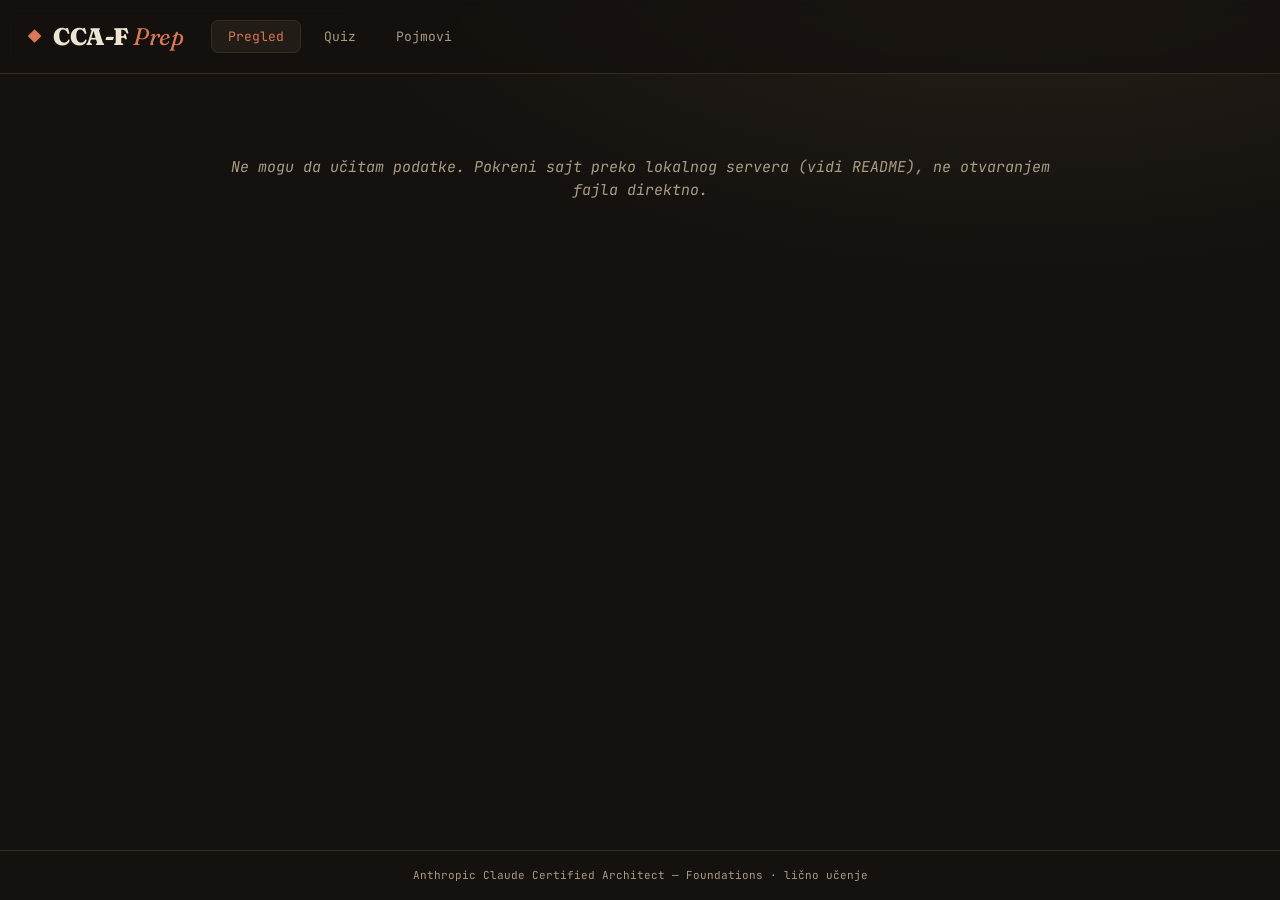
==== index.html @ e5ac7534 "init" ====
<!DOCTYPE html>
<html lang="sr">
<head>
  <meta charset="UTF-8" />
  <meta name="viewport" content="width=device-width, initial-scale=1.0" />
  <title>CCA-F Prep</title>
  <link rel="preconnect" href="https://fonts.googleapis.com" />
  <link rel="preconnect" href="https://fonts.gstatic.com" crossorigin />
  <link href="https://fonts.googleapis.com/css2?family=Fraunces:opsz,wght@9..144,400;9..144,600;9..144,900&family=JetBrains+Mono:wght@400;500;700&display=swap" rel="stylesheet" />
  <link rel="stylesheet" href="./style.css" />
</head>
<body>
  <header>
    <div class="brand">
      <span class="logo">◆</span>
      <h1>CCA-F&nbsp;<span class="sub">Prep</span></h1>
    </div>
    <nav id="tabs">
      <button data-view="overview" class="active">Pregled</button>
      <button data-view="quiz">Quiz</button>
      <button data-view="glossary">Pojmovi</button>
    </nav>
    <div class="stats" id="stats"></div>
  </header>

  <main id="app">
    <p class="loading">Učitavam podatke…</p>
  </main>

  <footer>
    <span>Anthropic Claude Certified Architect — Foundations · lično učenje</span>
  </footer>

  <script src="./app.js"></script>
</body>
</html>
---- style.css ----
:root {
  --bg: #14110e;
  --bg-soft: #1c1813;
  --panel: #211c16;
  --line: #352d22;
  --ink: #ede4d3;
  --ink-dim: #a89c86;
  --accent: #d97757;
  --accent-soft: #e09b80;
  --good: #7faa6e;
  --bad: #c8674f;
  --warn: #cdaa5b;
  --mono: "JetBrains Mono", monospace;
  --display: "Fraunces", Georgia, serif;
}

* { box-sizing: border-box; margin: 0; padding: 0; }

body {
  background:
    radial-gradient(1200px 600px at 80% -10%, #2a221a 0%, transparent 60%),
    var(--bg);
  color: var(--ink);
  font-family: var(--mono);
  font-size: 15px;
  line-height: 1.55;
  min-height: 100vh;
  display: flex;
  flex-direction: column;
}

header {
  border-bottom: 1px solid var(--line);
  padding: 18px 28px;
  display: flex;
  align-items: center;
  gap: 28px;
  flex-wrap: wrap;
  background: rgba(20, 17, 14, 0.7);
  backdrop-filter: blur(8px);
  position: sticky;
  top: 0;
  z-index: 10;
}

.brand { display: flex; align-items: center; gap: 12px; }
.logo { color: var(--accent); font-size: 22px; }
h1 { font-family: var(--display); font-weight: 900; font-size: 24px; letter-spacing: -0.5px; }
h1 .sub { color: var(--accent); font-weight: 400; font-style: italic; }

nav { display: flex; gap: 6px; }
nav button {
  background: transparent;
  border: 1px solid transparent;
  color: var(--ink-dim);
  font-family: var(--mono);
  font-size: 13px;
  padding: 7px 16px;
  border-radius: 7px;
  cursor: pointer;
  transition: all 0.15s;
}
nav button:hover { color: var(--ink); background: var(--bg-soft); }
nav button.active { color: var(--accent); border-color: var(--line); background: var(--panel); }

.stats { margin-left: auto; font-size: 12px; color: var(--ink-dim); display: flex; gap: 16px; }
.stats b { color: var(--ink); }
.stats .ok b { color: var(--good); }
.stats .no b { color: var(--bad); }

main { flex: 1; padding: 32px 28px 64px; max-width: 920px; width: 100%; margin: 0 auto; }
.loading { color: var(--ink-dim); }

/* search */
.toolbar { display: flex; gap: 12px; margin-bottom: 24px; flex-wrap: wrap; }
.toolbar input, .toolbar select {
  background: var(--panel);
  border: 1px solid var(--line);
  color: var(--ink);
  font-family: var(--mono);
  font-size: 14px;
  padding: 10px 14px;
  border-radius: 8px;
}
.toolbar input { flex: 1; min-width: 220px; }
.toolbar input:focus, .toolbar select:focus { outline: none; border-color: var(--accent); }

/* question card */
.card {
  background: var(--panel);
  border: 1px solid var(--line);
  border-radius: 12px;
  padding: 22px 24px;
  margin-bottom: 18px;
}
.card .meta {
  display: flex; gap: 10px; align-items: center;
  font-size: 11px; color: var(--ink-dim); margin-bottom: 12px;
  text-transform: uppercase; letter-spacing: 0.6px;
}
.pill { padding: 2px 9px; border: 1px solid var(--line); border-radius: 20px; }
.pill.ok { color: var(--good); border-color: var(--good); }
.pill.no { color: var(--bad); border-color: var(--bad); }
.pill.un { color: var(--warn); border-color: var(--warn); }

.card .q { font-size: 16px; margin-bottom: 16px; line-height: 1.6; }
.opt {
  border: 1px solid var(--line);
  border-radius: 8px;
  padding: 10px 14px;
  margin-bottom: 8px;
  cursor: pointer;
  transition: all 0.12s;
  display: flex; gap: 12px;
}
.opt:hover { border-color: var(--accent-soft); }
.opt .key { color: var(--accent); font-weight: 700; }
.opt.correct { border-color: var(--good); background: rgba(127, 170, 110, 0.08); }
.opt.wrong { border-color: var(--bad); background: rgba(200, 103, 79, 0.08); }
.opt.picked { box-shadow: inset 0 0 0 1px var(--ink-dim); }

.explain {
  margin-top: 14px; padding-top: 14px; border-top: 1px dashed var(--line);
  font-size: 14px; color: var(--ink-dim);
}
.explain h4 { color: var(--accent); font-size: 12px; text-transform: uppercase; letter-spacing: 0.6px; margin-bottom: 6px; }
.explain .sr { color: var(--ink); margin-top: 10px; border-left: 2px solid var(--accent); padding-left: 12px; }
.refs { margin-top: 12px; display: flex; gap: 6px; flex-wrap: wrap; }
.ref { font-size: 11px; background: var(--bg-soft); border: 1px solid var(--line); padding: 3px 9px; border-radius: 6px; color: var(--accent-soft); cursor: pointer; }

/* quiz */
.quiz-setup { text-align: center; padding: 40px 0; }
.quiz-setup h2 { font-family: var(--display); font-size: 30px; margin-bottom: 8px; }
.quiz-setup p { color: var(--ink-dim); margin-bottom: 24px; }
.quiz-opts { display: flex; gap: 12px; justify-content: center; flex-wrap: wrap; margin-bottom: 28px; }
.quiz-opts button, .btn {
  background: var(--panel); border: 1px solid var(--line); color: var(--ink);
  font-family: var(--mono); padding: 12px 20px; border-radius: 8px; cursor: pointer; font-size: 14px;
  transition: all 0.15s;
}
.quiz-opts button:hover, .btn:hover { border-color: var(--accent); color: var(--accent); }
.btn-primary { background: var(--accent); color: var(--bg); border-color: var(--accent); font-weight: 700; }
.btn-primary:hover { background: var(--accent-soft); color: var(--bg); }
.progress { font-size: 12px; color: var(--ink-dim); margin-bottom: 16px; }
.reveal-btn { margin-top: 14px; }

/* glossary */
.gloss-item { background: var(--panel); border: 1px solid var(--line); border-radius: 10px; padding: 16px 20px; margin-bottom: 12px; }
.gloss-item h3 { font-family: var(--mono); color: var(--accent); font-size: 15px; margin-bottom: 8px; }
.gloss-item .en { color: var(--ink); margin-bottom: 6px; }
.gloss-item .sr { color: var(--ink-dim); font-size: 13px; border-left: 2px solid var(--line); padding-left: 10px; }
.gloss-item .seen { margin-top: 10px; font-size: 11px; color: var(--ink-dim); }

.empty { color: var(--ink-dim); text-align: center; padding: 50px 0; font-style: italic; }

footer { border-top: 1px solid var(--line); padding: 16px 28px; font-size: 11px; color: var(--ink-dim); text-align: center; }

@media (max-width: 600px) {
  header { padding: 14px 16px; gap: 14px; }
  .stats { width: 100%; margin-left: 0; }
  main { padding: 20px 16px 48px; }
}
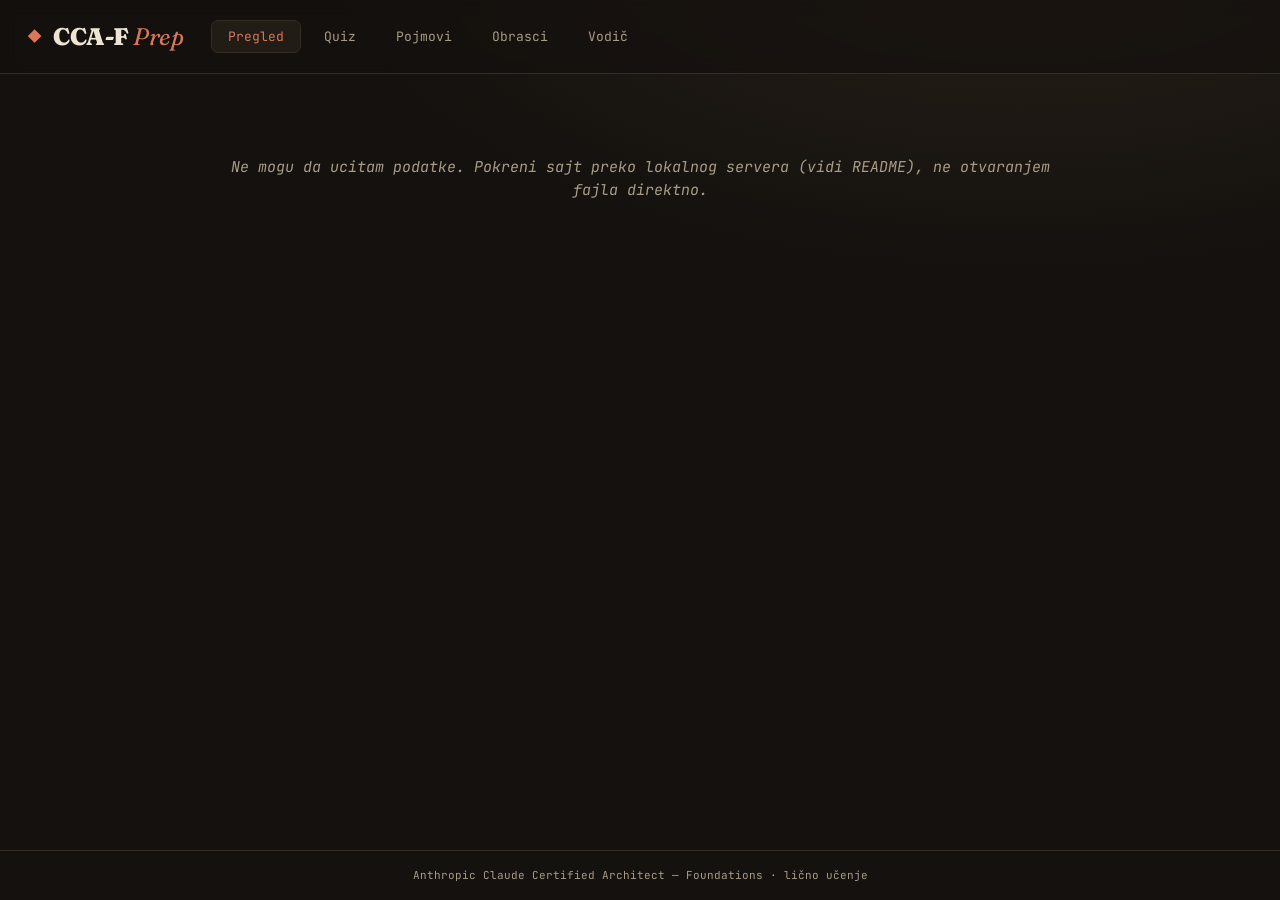
==== commit 44039723: "Add bilingual exam guide page + Domain 1 question bank & patterns Domain 1 prep content (from tutori" ====
--- a/index.html
+++ b/index.html
@@ -19,6 +19,8 @@
       <button data-view="overview" class="active">Pregled</button>
       <button data-view="quiz">Quiz</button>
       <button data-view="glossary">Pojmovi</button>
+      <button data-view="patterns">Obrasci</button>
+      <button data-view="guide">Vodič</button>
     </nav>
     <div class="stats" id="stats"></div>
   </header>
--- a/style.css
+++ b/style.css
@@ -160,3 +160,107 @@
   .stats { width: 100%; margin-left: 0; }
   main { padding: 20px 16px 48px; }
 }
+
+/* per-option explanations */
+.exp-opt { display: flex; gap: 10px; padding: 8px 12px; border-radius: 7px; margin-bottom: 6px; font-size: 13.5px; }
+.exp-opt.good { background: rgba(127, 170, 110, 0.10); border: 1px solid rgba(127,170,110,0.3); }
+.exp-opt.bad { background: rgba(200, 103, 79, 0.07); border: 1px solid var(--line); }
+.exp-key { font-weight: 700; }
+.exp-opt.good .exp-key { color: var(--good); }
+.exp-opt.bad .exp-key { color: var(--bad); }
+.refs-label { font-size: 11px; color: var(--ink-dim); text-transform: uppercase; letter-spacing: 0.5px; }
+.ref.pat { color: var(--warn); border-color: var(--warn); }
+.dim { color: var(--ink-dim); font-size: 11px; }
+
+/* patterns */
+.gloss-item.pattern { border-left: 3px solid var(--warn); }
+.gloss-item.pattern h3 { color: var(--warn); }
+.sr-main { color: var(--ink); margin-bottom: 8px; line-height: 1.6; }
+.en.dim2 { color: var(--ink-dim); font-size: 12.5px; font-style: italic; border-left: 2px solid var(--line); padding-left: 10px; }
+
+/* ---- guide ---- */
+.pill.warn { color: var(--warn); border-color: var(--warn); }
+
+.guide-lang {
+  position: sticky; top: 78px; z-index: 5;
+  display: flex; align-items: center; gap: 8px;
+  background: rgba(20, 17, 14, 0.85); backdrop-filter: blur(8px);
+  padding: 8px 0 12px; margin-bottom: 12px; border-bottom: 1px solid var(--line);
+}
+.guide-lang button {
+  background: var(--panel); border: 1px solid var(--line); color: var(--ink-dim);
+  font-family: var(--mono); font-size: 12px; padding: 5px 14px; border-radius: 7px; cursor: pointer; transition: all .15s;
+}
+.guide-lang button:hover { color: var(--ink); }
+.guide-lang button.active { color: var(--accent); border-color: var(--accent); background: var(--bg-soft); }
+
+.guide-meta { border: 1px solid var(--line); border-radius: 12px; padding: 20px 22px; margin-bottom: 22px; background: var(--panel); }
+.guide-title { font-family: var(--display); font-size: 22px; font-weight: 900; line-height: 1.3; }
+.guide-sub { color: var(--ink-dim); font-size: 13px; margin-top: 2px; }
+.guide-badges { display: flex; gap: 8px; flex-wrap: wrap; margin-top: 14px; }
+.pill.link { color: var(--accent-soft); border-color: var(--line); text-decoration: none; }
+.pill.link:hover { border-color: var(--accent); color: var(--accent); }
+.guide-note { margin-top: 14px; font-size: 12.5px; }
+
+.guide-section { margin-bottom: 34px; }
+.guide-section > h2 { font-family: var(--display); font-size: 22px; font-weight: 600; margin-bottom: 14px; padding-bottom: 8px; border-bottom: 1px solid var(--line); }
+.guide-section .dim { font-family: var(--mono); font-weight: 400; }
+.guide-h3 { color: var(--accent); font-size: 13px; text-transform: uppercase; letter-spacing: .6px; margin: 18px 0 8px; }
+.guide-section h2.domain-head { color: var(--accent); }
+
+.guide-p { margin-bottom: 12px; line-height: 1.6; }
+.g-en { display: block; color: var(--ink); }
+.g-sr { display: block; color: var(--ink-dim); border-left: 2px solid var(--line); padding-left: 10px; margin-top: 4px; font-size: 13.5px; }
+.guide-lang ~ * .g-sr:only-child, .g-sr:only-child { border-left: none; padding-left: 0; color: var(--ink); font-size: inherit; margin-top: 0; }
+
+.guide-list, .guide-olist { margin: 0 0 12px 0; padding-left: 20px; }
+.guide-list li, .guide-olist li { margin-bottom: 10px; line-height: 1.55; }
+.guide-list { list-style: none; padding-left: 0; }
+.guide-list > li { position: relative; padding-left: 18px; }
+.guide-list > li::before { content: "▹"; color: var(--accent); position: absolute; left: 0; top: 0; }
+.scope-out > li::before { content: "✕"; color: var(--bad); }
+
+/* domain weights */
+.domain-weights { display: flex; flex-direction: column; gap: 10px; }
+.dw-row { display: grid; grid-template-columns: 34px 1fr 140px 42px; align-items: center; gap: 12px; }
+.dw-n { color: var(--accent); font-weight: 700; }
+.dw-name { font-size: 13.5px; }
+.dw-name .g-sr { font-size: 12px; }
+.dw-bar { background: var(--bg-soft); border: 1px solid var(--line); border-radius: 20px; height: 12px; overflow: hidden; }
+.dw-fill { display: block; height: 100%; background: linear-gradient(90deg, var(--accent), var(--accent-soft)); }
+.dw-pct { text-align: right; color: var(--ink-dim); font-size: 13px; }
+
+/* scenarios */
+.scenario { border: 1px solid var(--line); border-radius: 10px; padding: 14px 18px; margin-bottom: 12px; background: var(--panel); }
+.scenario-h { display: flex; align-items: center; gap: 10px; font-weight: 600; margin-bottom: 8px; flex-wrap: wrap; }
+.scenario-dom { margin-top: 8px; font-size: 12px; color: var(--ink-dim); }
+
+/* task statements */
+.task { border: 1px solid var(--line); border-left: 3px solid var(--warn); border-radius: 10px; padding: 14px 18px; margin-bottom: 14px; background: var(--panel); }
+.task-h { display: flex; align-items: center; gap: 10px; font-weight: 600; margin-bottom: 12px; flex-wrap: wrap; }
+.task-block { margin-bottom: 10px; }
+.kn-h, .sk-h { font-size: 11px; text-transform: uppercase; letter-spacing: .6px; margin-bottom: 6px; }
+.kn-h { color: var(--accent-soft); }
+.sk-h { color: var(--good); }
+
+/* sample questions */
+.sample-q { border: 1px solid var(--line); border-radius: 12px; padding: 18px 20px; margin-bottom: 16px; background: var(--panel); }
+.sample-reveal { margin-top: 12px; }
+.sample-reveal summary { cursor: pointer; color: var(--accent); font-size: 13px; padding: 6px 0; }
+.sample-reveal summary:hover { color: var(--accent-soft); }
+.sample-ans { margin: 10px 0; color: var(--good); }
+
+/* exercises */
+.exercise { border: 1px solid var(--line); border-radius: 10px; padding: 14px 18px; margin-bottom: 14px; background: var(--panel); }
+.ex-obj { margin-bottom: 10px; }
+.ex-dom { margin-top: 6px; font-size: 12px; color: var(--ink-dim); }
+
+/* appendix */
+.appendix-grid { display: flex; flex-direction: column; gap: 8px; margin-bottom: 12px; }
+.appendix-item { border: 1px solid var(--line); border-radius: 8px; padding: 10px 14px; background: var(--bg-soft); font-size: 13.5px; }
+.ai-name { display: block; color: var(--accent); font-weight: 700; margin-bottom: 4px; }
+
+@media (max-width: 600px) {
+  .guide-lang { top: 64px; }
+  .dw-row { grid-template-columns: 28px 1fr 70px 38px; gap: 8px; }
+}
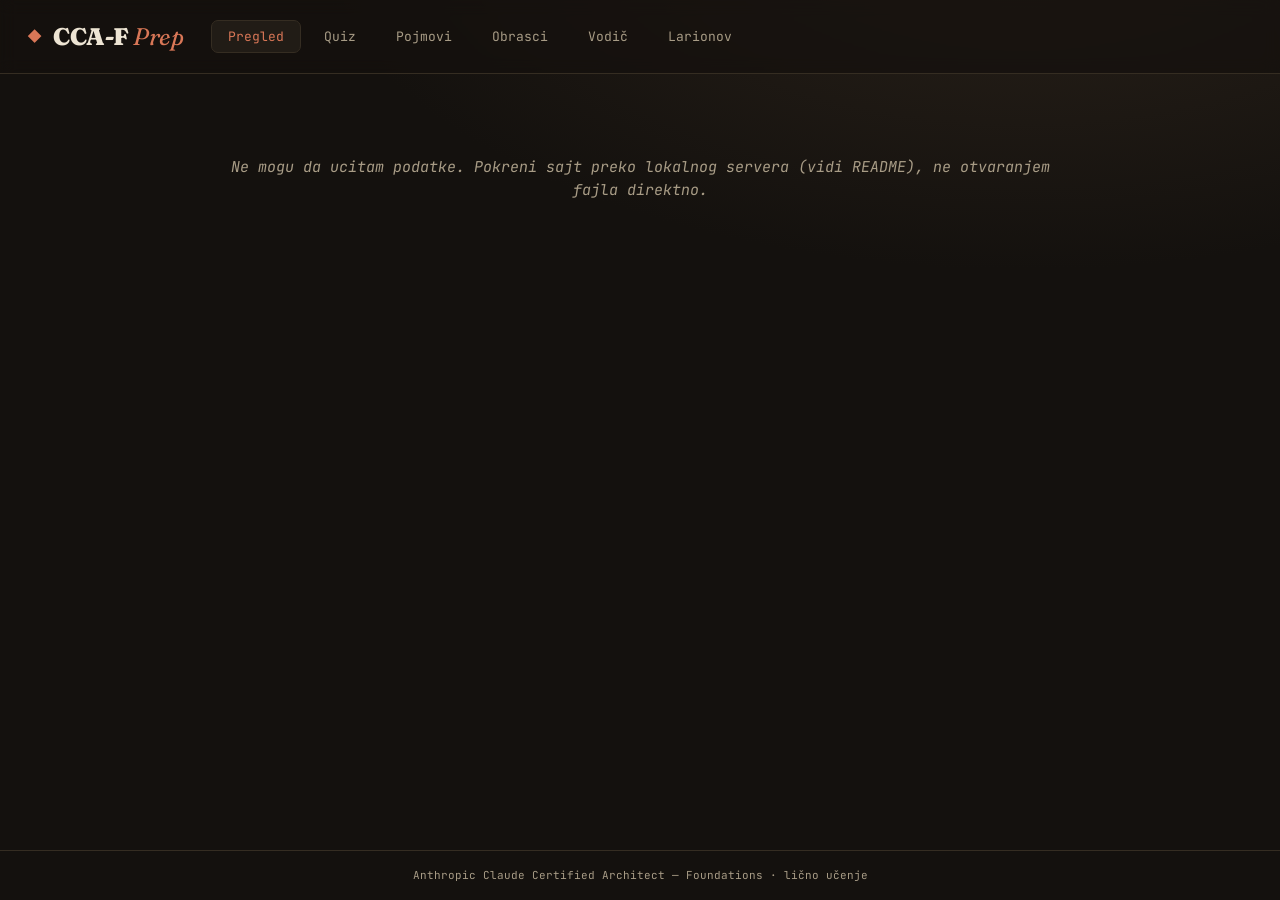
==== commit 84115379: "Larionov vodič: srpski prevod + dvojezična stranica (hover→EN) Dodat treći resurs (paullarionov/clau" ====
--- a/index.html
+++ b/index.html
@@ -21,6 +21,7 @@
       <button data-view="glossary">Pojmovi</button>
       <button data-view="patterns">Obrasci</button>
       <button data-view="guide">Vodič</button>
+      <button data-view="larionov">Larionov</button>
     </nav>
     <div class="stats" id="stats"></div>
   </header>
--- a/style.css
+++ b/style.css
@@ -264,3 +264,35 @@
   .guide-lang { top: 64px; }
   .dw-row { grid-template-columns: 28px 1fr 70px 38px; gap: 8px; }
 }
+
+/* ---- larionov guide (hover -> EN) ---- */
+.lr-body { position: relative; }
+.lr-h1 { font-family: var(--display); font-size: 26px; font-weight: 900; color: var(--accent); margin: 40px 0 14px; padding-bottom: 10px; border-bottom: 2px solid var(--accent); }
+.lr-body > .lr-h1:first-child { margin-top: 8px; }
+.lr-h2 { font-family: var(--display); font-size: 21px; font-weight: 600; margin: 30px 0 12px; padding-bottom: 8px; border-bottom: 1px solid var(--line); }
+.lr-h4 { font-size: 14px; font-weight: 600; color: var(--ink); margin: 14px 0 6px; }
+.lr-body .guide-h3 { margin-top: 20px; }
+.lr-quote { border-left: 3px solid var(--accent); padding: 6px 14px; margin: 0 0 12px; color: var(--ink-dim); font-size: 13.5px; background: var(--bg-soft); border-radius: 0 8px 8px 0; }
+.lr-quote a { color: var(--accent-soft); }
+
+.lr-code { background: var(--bg-soft); border: 1px solid var(--line); border-radius: 8px; padding: 12px 14px; margin: 0 0 14px; overflow-x: auto; }
+.lr-code code { font-family: var(--mono); font-size: 12.5px; line-height: 1.5; color: var(--ink); white-space: pre; }
+
+.lr-table-wrap { overflow-x: auto; margin: 0 0 14px; }
+.lr-table { border-collapse: collapse; width: 100%; font-size: 13px; }
+.lr-table th, .lr-table td { border: 1px solid var(--line); padding: 7px 10px; text-align: left; vertical-align: top; }
+.lr-table th { background: var(--bg-soft); color: var(--accent); font-weight: 600; }
+
+/* hover tooltip: any element carrying data-en reveals the English original */
+[data-en] { position: relative; cursor: help; }
+[data-en]:hover { background: rgba(214, 158, 95, 0.07); }
+[data-en]:hover::after {
+  content: attr(data-en);
+  position: absolute; left: 0; top: 100%; z-index: 30;
+  margin-top: 4px; max-width: min(620px, 92vw); width: max-content;
+  background: var(--panel); color: var(--ink); border: 1px solid var(--accent);
+  border-radius: 8px; padding: 9px 12px; box-shadow: 0 8px 28px rgba(0,0,0,.45);
+  font-family: var(--display); font-size: 13px; font-weight: 400; line-height: 1.5;
+  white-space: normal; text-transform: none; letter-spacing: normal; pointer-events: none;
+}
+.lr-table [data-en]:hover::after { font-size: 12px; max-width: min(420px, 80vw); }
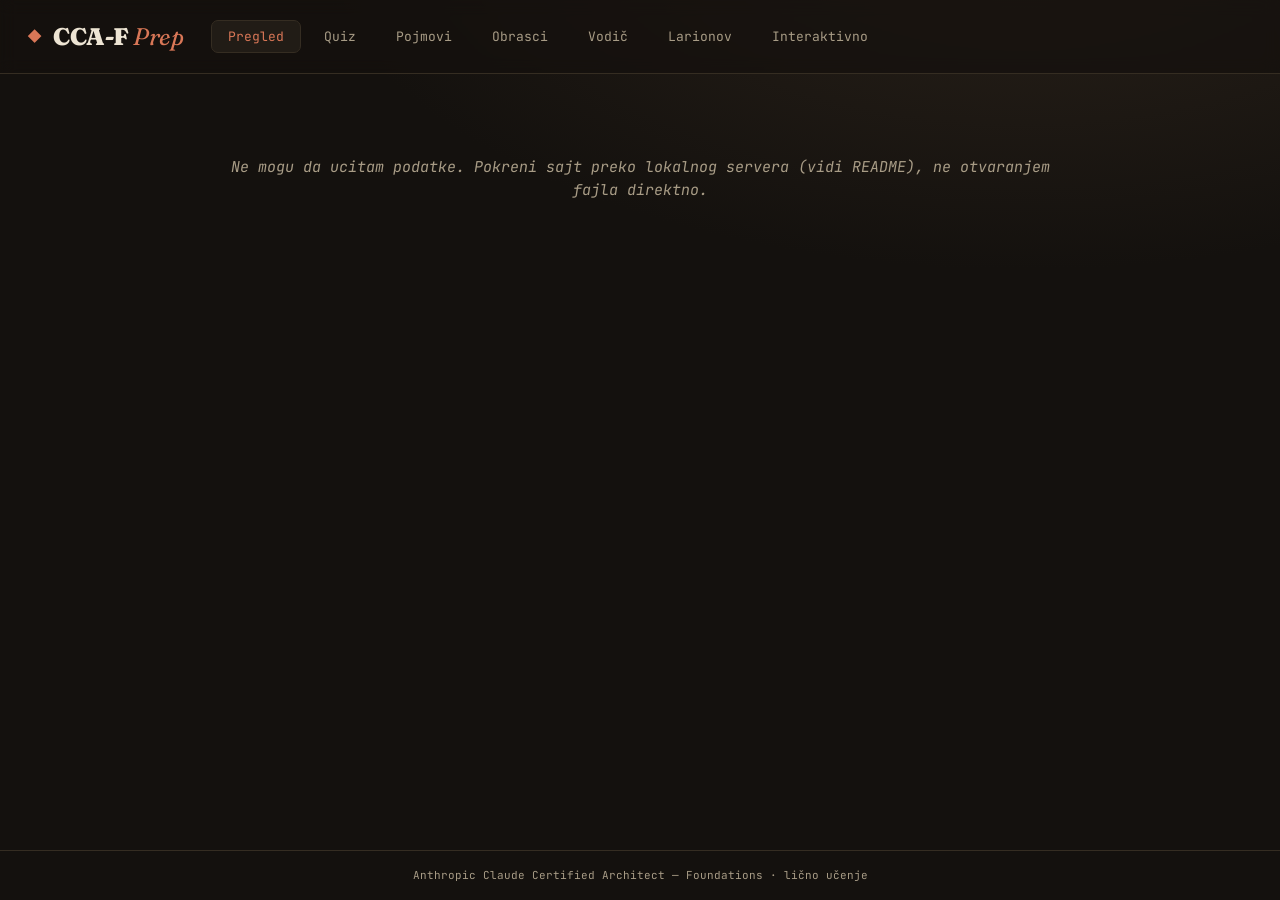
==== commit 542dcda9: "Interaktivno tab: 8 self-contained Claude/LLM HTML alata u iframe galeriji Grupisano po domenima (Os" ====
--- a/index.html
+++ b/index.html
@@ -22,6 +22,7 @@
       <button data-view="patterns">Obrasci</button>
       <button data-view="guide">Vodič</button>
       <button data-view="larionov">Larionov</button>
+      <button data-view="interactive">Interaktivno</button>
     </nav>
     <div class="stats" id="stats"></div>
   </header>
--- a/style.css
+++ b/style.css
@@ -283,11 +283,11 @@
 .lr-table th, .lr-table td { border: 1px solid var(--line); padding: 7px 10px; text-align: left; vertical-align: top; }
 .lr-table th { background: var(--bg-soft); color: var(--accent); font-weight: 600; }
 
-/* hover tooltip: any element carrying data-en reveals the English original */
-[data-en] { position: relative; cursor: help; }
-[data-en]:hover { background: rgba(214, 158, 95, 0.07); }
-[data-en]:hover::after {
-  content: attr(data-en);
+/* hover tooltip: any element carrying data-alt reveals the other-language original */
+[data-alt] { position: relative; cursor: help; }
+[data-alt]:hover { background: rgba(214, 158, 95, 0.07); }
+[data-alt]:hover::after {
+  content: attr(data-alt);
   position: absolute; left: 0; top: 100%; z-index: 30;
   margin-top: 4px; max-width: min(620px, 92vw); width: max-content;
   background: var(--panel); color: var(--ink); border: 1px solid var(--accent);
@@ -295,4 +295,41 @@
   font-family: var(--display); font-size: 13px; font-weight: 400; line-height: 1.5;
   white-space: normal; text-transform: none; letter-spacing: normal; pointer-events: none;
 }
-.lr-table [data-en]:hover::after { font-size: 12px; max-width: min(420px, 80vw); }
+.lr-table [data-alt]:hover::after { font-size: 12px; max-width: min(420px, 80vw); }
+
+/* glossary auto-links inside the Larionov text + hover container */
+.gloss-link { border-bottom: 1px dashed var(--accent-soft); cursor: pointer; }
+.gloss-link:hover { background: rgba(217, 119, 87, 0.14); }
+/* while the glossary container is open, suppress the block-level translation tooltip */
+.lr-body.gloss-open [data-alt]:hover::after { display: none; }
+#gloss-tip {
+  position: fixed; left: 0; top: 0; z-index: 40; display: none;
+  max-width: min(420px, 92vw); pointer-events: none;
+  background: var(--panel); border: 1px solid var(--accent); border-radius: 8px;
+  padding: 10px 13px; box-shadow: 0 8px 28px rgba(0,0,0,.45);
+}
+#gloss-tip.show { display: block; }
+#gloss-tip .gt-term { font-family: var(--mono); color: var(--accent); font-size: 14px; font-weight: 600; margin-bottom: 6px; }
+#gloss-tip .gt-en { color: var(--ink); font-size: 13px; line-height: 1.5; }
+#gloss-tip .gt-sr { color: var(--ink-dim); font-size: 12px; line-height: 1.5; border-left: 2px solid var(--line); padding-left: 9px; margin-top: 6px; }
+
+/* interactive tools tab: gallery + iframe viewer */
+.ix-intro { color: var(--ink-dim); font-size: 13px; margin-bottom: 24px; }
+.ix-group-h { font-family: var(--display); font-weight: 600; font-size: 18px; color: var(--ink); margin: 28px 0 14px; padding-bottom: 6px; border-bottom: 1px solid var(--line); }
+.ix-group-h:first-child { margin-top: 0; }
+.ix-grid { display: grid; grid-template-columns: repeat(auto-fill, minmax(280px, 1fr)); gap: 14px; }
+.ix-card { background: var(--panel); border: 1px solid var(--line); border-radius: 10px; padding: 16px 18px; cursor: pointer; transition: transform 0.15s, border-color 0.15s; display: flex; flex-direction: column; }
+.ix-card:hover { transform: translateY(-2px); border-color: var(--accent); }
+.ix-card-top { display: flex; align-items: center; justify-content: space-between; margin-bottom: 10px; }
+.ix-card-top .pill { font-size: 11px; color: var(--ink-dim); }
+.ix-card-ext { color: var(--ink-dim); text-decoration: none; font-size: 15px; padding: 0 4px; }
+.ix-card-ext:hover { color: var(--accent); }
+.ix-card-title { font-family: var(--mono); color: var(--accent); font-size: 15px; margin-bottom: 4px; }
+.ix-card-en { color: var(--ink-dim); font-size: 12px; margin-bottom: 10px; }
+.ix-card-desc { color: var(--ink); font-size: 13px; line-height: 1.5; }
+
+.ix-viewer-bar { display: flex; align-items: center; gap: 16px; margin-bottom: 16px; flex-wrap: wrap; }
+.ix-viewer-title { font-family: var(--mono); color: var(--accent); font-size: 14px; }
+.ix-open { margin-left: auto; color: var(--ink-dim); font-size: 13px; text-decoration: none; }
+.ix-open:hover { color: var(--accent); }
+.ix-frame { width: 100%; height: calc(100vh - 220px); min-height: 600px; border: 1px solid var(--line); border-radius: 10px; background: #fff; }
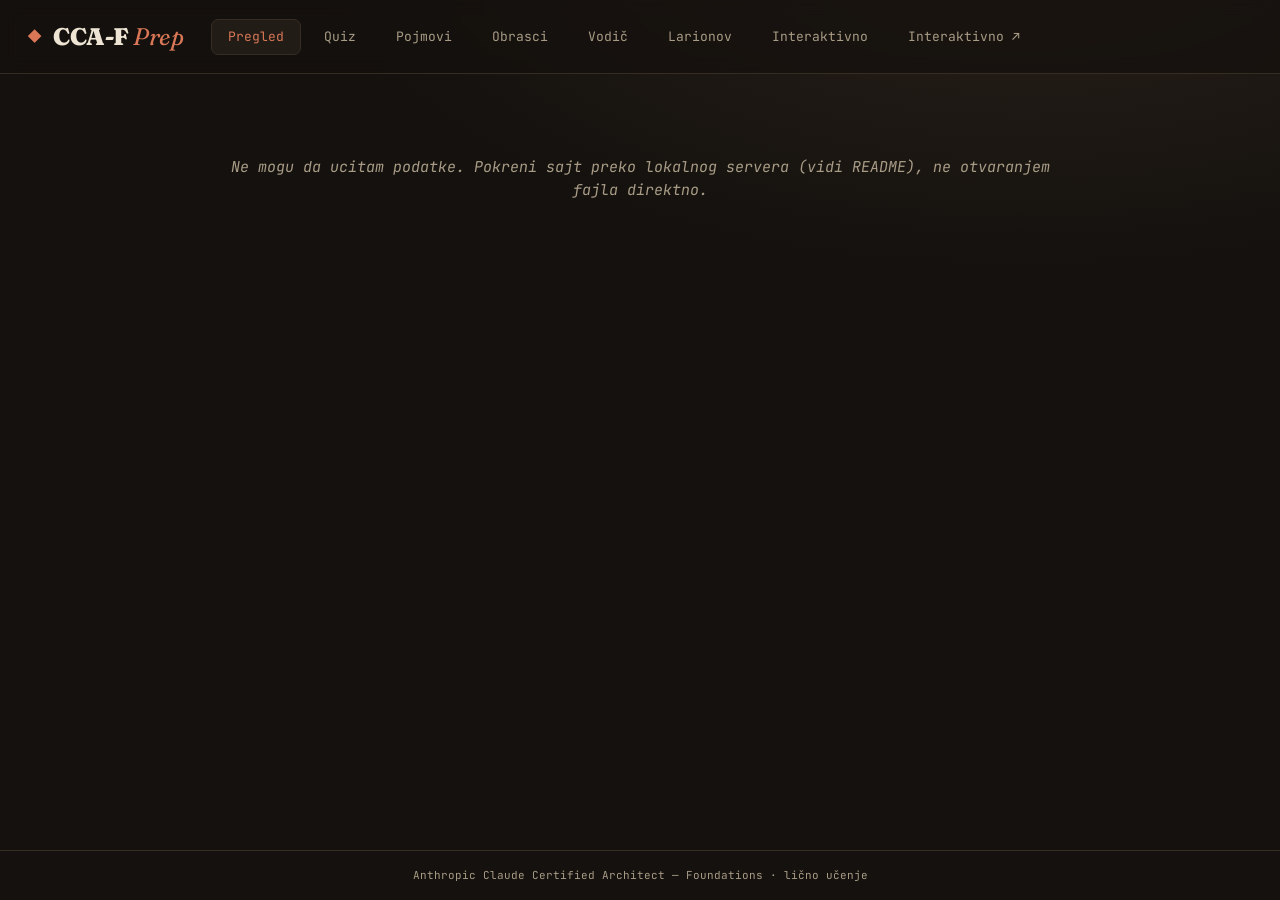
==== commit 683d41a0: "Navbar: link „Interaktivno ↗" ka zasebnoj /interactive strani Pored postojećeg embedded taba, dodat " ====
--- a/index.html
+++ b/index.html
@@ -23,6 +23,7 @@
       <button data-view="guide">Vodič</button>
       <button data-view="larionov">Larionov</button>
       <button data-view="interactive">Interaktivno</button>
+      <a class="navlink" href="interactive/" target="_blank" rel="noopener">Interaktivno ↗</a>
     </nav>
     <div class="stats" id="stats"></div>
   </header>
--- a/style.css
+++ b/style.css
@@ -62,6 +62,19 @@
 }
 nav button:hover { color: var(--ink); background: var(--bg-soft); }
 nav button.active { color: var(--accent); border-color: var(--line); background: var(--panel); }
+nav .navlink {
+  display: inline-flex;
+  align-items: center;
+  border: 1px solid transparent;
+  color: var(--ink-dim);
+  font-family: var(--mono);
+  font-size: 13px;
+  padding: 7px 16px;
+  border-radius: 7px;
+  text-decoration: none;
+  transition: all 0.15s;
+}
+nav .navlink:hover { color: var(--ink); background: var(--bg-soft); }
 
 .stats { margin-left: auto; font-size: 12px; color: var(--ink-dim); display: flex; gap: 16px; }
 .stats b { color: var(--ink); }
